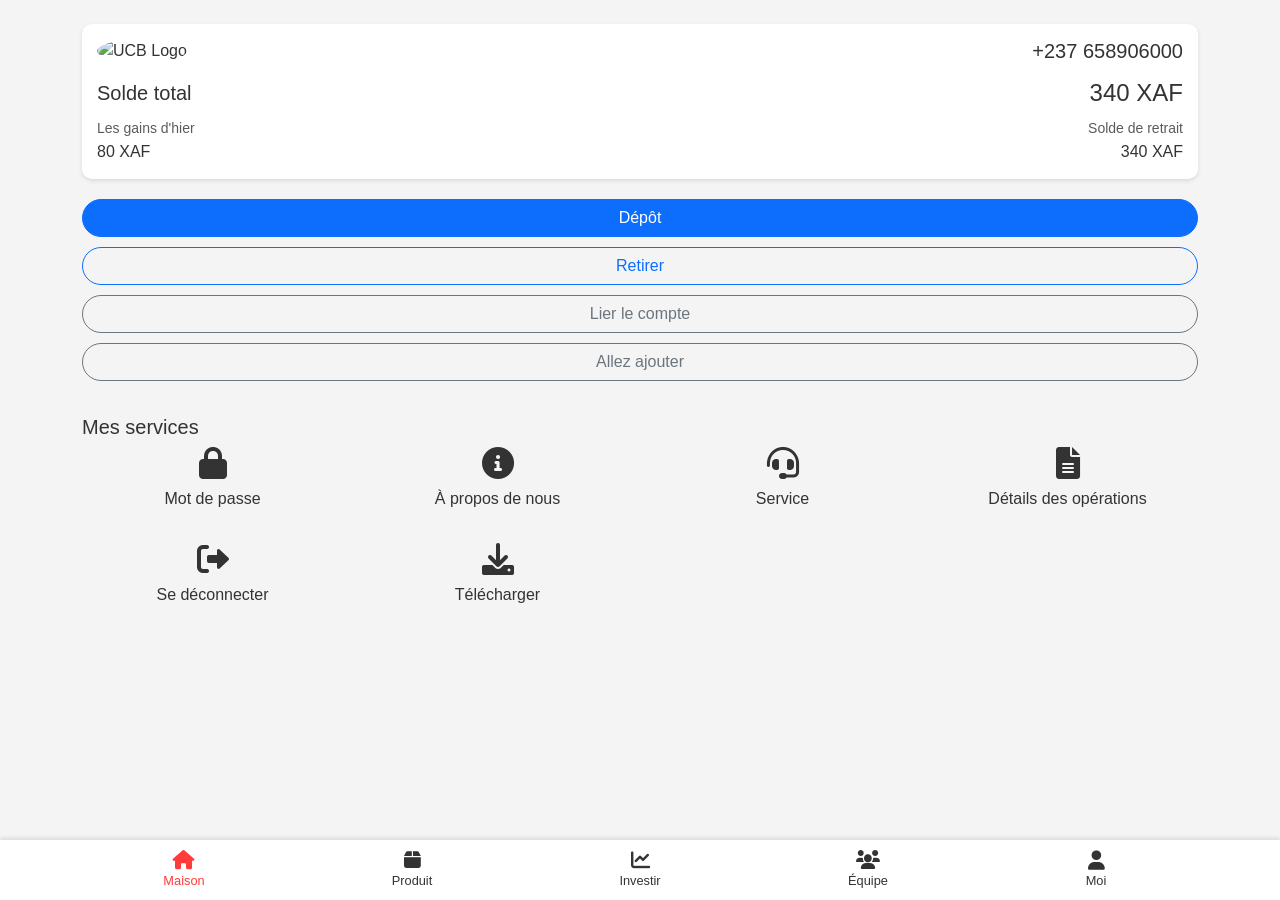
==== dashboard.html @ 43a37ea9 "Add files via upload" ====
<!DOCTYPE html>
<html lang="fr">
<head>
    <meta charset="UTF-8">
    <meta name="viewport" content="width=device-width, initial-scale=1.0">
    <title>UCB Dashboard</title>
    <link href="https://cdn.jsdelivr.net/npm/bootstrap@5.1.3/dist/css/bootstrap.min.css" rel="stylesheet">
    <link href="https://cdnjs.cloudflare.com/ajax/libs/font-awesome/6.0.0-beta3/css/all.min.css" rel="stylesheet">
    <style>
        :root {
            --primary-color: #ff3b3b;
            --secondary-color: #1e1e1e;
            --background-color: #f4f4f4;
            --text-color: #333333;
        }
        body {
            font-family: Arial, sans-serif;
            background-color: var(--background-color);
            color: var(--text-color);
            padding-bottom: 70px;
        }
        .balance-card {
            background-color: white;
            border-radius: 10px;
            padding: 15px;
            margin-bottom: 20px;
            box-shadow: 0 2px 4px rgba(0,0,0,0.1);
        }
        .action-buttons .btn {
            border-radius: 20px;
            margin-bottom: 10px;
        }
        .bottom-nav {
            background-color: white;
            position: fixed;
            bottom: 0;
            width: 100%;
            padding: 10px 0;
            box-shadow: 0 -2px 4px rgba(0,0,0,0.1);
        }
        .bottom-nav .nav-link {
            color: var(--text-color);
            text-align: center;
            font-size: 0.8rem;
        }
        .bottom-nav .nav-link i {
            font-size: 1.2rem;
            display: block;
            margin-bottom: 2px;
        }
        .bottom-nav .nav-link.active {
            color: var(--primary-color);
        }
        .machine-card {
            background-color: white;
            border-radius: 10px;
            padding: 15px;
            margin-bottom: 20px;
            box-shadow: 0 2px 4px rgba(0,0,0,0.1);
        }
    </style>
</head>
<body>
    <div class="container mt-4 mb-5">
        <div id="homePage">
            <div class="balance-card">
                <div class="d-flex justify-content-between align-items-center mb-3">
                    <img src="https://via.placeholder.com/50" alt="UCB Logo" class="rounded-circle">
                    <span id="userPhone" class="h5 mb-0">+237 658906000</span>
                </div>
                <div class="d-flex justify-content-between align-items-center mb-2">
                    <h5 class="mb-0">Solde total</h5>
                    <span id="totalBalance" class="h4 mb-0">340 XAF</span>
                </div>
                <div class="d-flex justify-content-between">
                    <div>
                        <small class="text-muted">Les gains d'hier</small>
                        <p id="yesterdayEarnings" class="mb-0">80 XAF</p>
                    </div>
                    <div class="text-end">
                        <small class="text-muted">Solde de retrait</small>
                        <p id="withdrawalBalance" class="mb-0">340 XAF</p>
                    </div>
                </div>
            </div>

            <div class="action-buttons">
                <button class="btn btn-primary w-100" onclick="makeDeposit()">Dépôt</button>
                <button class="btn btn-outline-primary w-100" onclick="makeWithdrawal()">Retirer</button>
                <button class="btn btn-outline-secondary w-100" onclick="linkAccount()">Lier le compte</button>
                <button class="btn btn-outline-secondary w-100" onclick="showMachines()">Allez ajouter</button>
            </div>

            <div class="mt-4">
                <h5>Mes services</h5>
                <div class="row">
                    <div class="col-3 text-center">
                        <i class="fas fa-lock fa-2x mb-2"></i>
                        <p>Mot de passe</p>
                    </div>
                    <div class="col-3 text-center">
                        <i class="fas fa-info-circle fa-2x mb-2"></i>
                        <p>À propos de nous</p>
                    </div>
                    <div class="col-3 text-center">
                        <i class="fas fa-headset fa-2x mb-2"></i>
                        <p>Service</p>
                    </div>
                    <div class="col-3 text-center">
                        <i class="fas fa-file-alt fa-2x mb-2"></i>
                        <p>Détails des opérations</p>
                    </div>
                </div>
                <div class="row mt-3">
                    <div class="col-3 text-center">
                        <i class="fas fa-sign-out-alt fa-2x mb-2"></i>
                        <p>Se déconnecter</p>
                    </div>
                    <div class="col-3 text-center">
                        <i class="fas fa-download fa-2x mb-2"></i>
                        <p>Télécharger</p>
                    </div>
                </div>
            </div>
        </div>

        <div id="machinesPage" style="display: none;">
            <h2 class="mb-4">Machines (Bouteilles UCB)</h2>
            <div id="machinesList">
                <!-- Machines will be dynamically added here -->
            </div>
            <button class="btn btn-primary mt-4" onclick="addMachine()">
                <i class="fas fa-plus-circle me-2"></i>Ajouter une nouvelle machine
            </button>
        </div>

        <div id="productPage" style="display: none;">
            <h2>Page Produit</h2>
            <p>Contenu de la page produit à implémenter.</p>
        </div>

        <div id="investPage" style="display: none;">
            <h2>Page Investissement</h2>
            <p>Contenu de la page investissement à implémenter.</p>
        </div>

        <div id="teamPage" style="display: none;">
            <h2>Page Équipe</h2>
            <p>Contenu de la page équipe à implémenter.</p>
        </div>

        <div id="profilePage" style="display: none;">
            <h2>Page Profil</h2>
            <p>Contenu de la page profil à implémenter.</p>
        </div>
    </div>

    <nav class="bottom-nav">
        <div class="container">
            <div class="row">
                <div class="col">
                    <a class="nav-link active" href="#" onclick="showPage('home')">
                        <i class="fas fa-home"></i>
                        Maison
                    </a>
                </div>
                <div class="col">
                    <a class="nav-link" href="#" onclick="showPage('product')">
                        <i class="fas fa-box"></i>
                        Produit
                    </a>
                </div>
                <div class="col">
                    <a class="nav-link" href="#" onclick="showPage('invest')">
                        <i class="fas fa-chart-line"></i>
                        Investir
                    </a>
                </div>
                <div class="col">
                    <a class="nav-link" href="#" onclick="showPage('team')">
                        <i class="fas fa-users"></i>
                        Équipe
                    </a>
                </div>
                <div class="col">
                    <a class="nav-link" href="#" onclick="showPage('profile')">
                        <i class="fas fa-user"></i>
                        Moi
                    </a>
                </div>
            </div>
        </div>
    </nav>

    <script src="https://cdn.jsdelivr.net/npm/bootstrap@5.1.3/dist/js/bootstrap.bundle.min.js"></script>
    <script>
        const machines = [
            { id: 1, name: "VIP 1", capacity: 10, status: "Disponible", price: 100, dailyReturn: 0.5 },
            { id: 2, name: "VIP 2", capacity: 20, status: "En maintenance", price: 200, dailyReturn: 0.7 },
            { id: 3, name: "VIP 3", capacity: 30, status: "Disponible", price: 300, dailyReturn: 1.0 },
        ];

        function showPage(pageName) {
            const pages = ['home', 'machines', 'product', 'invest', 'team', 'profile'];
            pages.forEach(page => {
                document.getElementById(`${page}Page`).style.display = 'none';
            });
            document.getElementById(`${pageName}Page`).style.display = 'block';

            // Update active nav link
            const navLinks = document.querySelectorAll('.bottom-nav .nav-link');
            navLinks.forEach(link => link.classList.remove('active'));
            event.currentTarget.classList.add('active');
        }

        function makeDeposit() {
            alert("Fonctionnalité de dépôt à implémenter");
        }

        function makeWithdrawal() {
            alert("Fonctionnalité de retrait à implémenter");
        }

        function linkAccount() {
            alert("Fonctionnalité de liaison de compte à implémenter");
        }

        function showMachines() {
            showPage('machines');
            updateMachinesList();
        }

        function updateMachinesList() {
            const machinesList = document.getElementById('machinesList');
            machinesList.innerHTML = '';
            machines.forEach(machine => {
                machinesList.innerHTML += `
                    <div class="machine-card">
                        <h3>${machine.name}</h3>
                        <p>Capacité: ${machine.capacity} litres</p>
                        <p>Statut: ${machine.status}</p>
                        <p>Prix: ${machine.price} XAF</p>
                        <p>Retour quotidien: ${machine.dailyReturn}%</p>
                        <button class="btn btn-primary" onclick="manageMachine(${machine.id})">Gérer</button>
                    </div>
                `;
            });
        }

        function addMachine() {
            const newMachine = {
                id: machines.length + 1,
                name: `VIP ${machines.length + 1}`,
                capacity: 10 * (machines.length + 1),
                status: "Disponible",
                price: 100 * (machines.length + 1),
                dailyReturn: 0.5 * (machines.length + 1)
            };
            machines.push(newMachine);
            updateMachinesList();
            alert(`Nouvelle machine ${newMachine.name} ajoutée avec succès!`);
        }

        function manageMachine(machineId) {
            const machine = machines.find(m => m.id === machineId);
            if (machine) {
                alert(`Gestion de la machine ${machine.name}\nStatut actuel: ${machine.status}`);
                // Implement machine management functionality here
            }
        }

        document.addEventListener("DOMContentLoaded", function() {
            updateMachinesList();
        });
    </script>
</body>
</html>
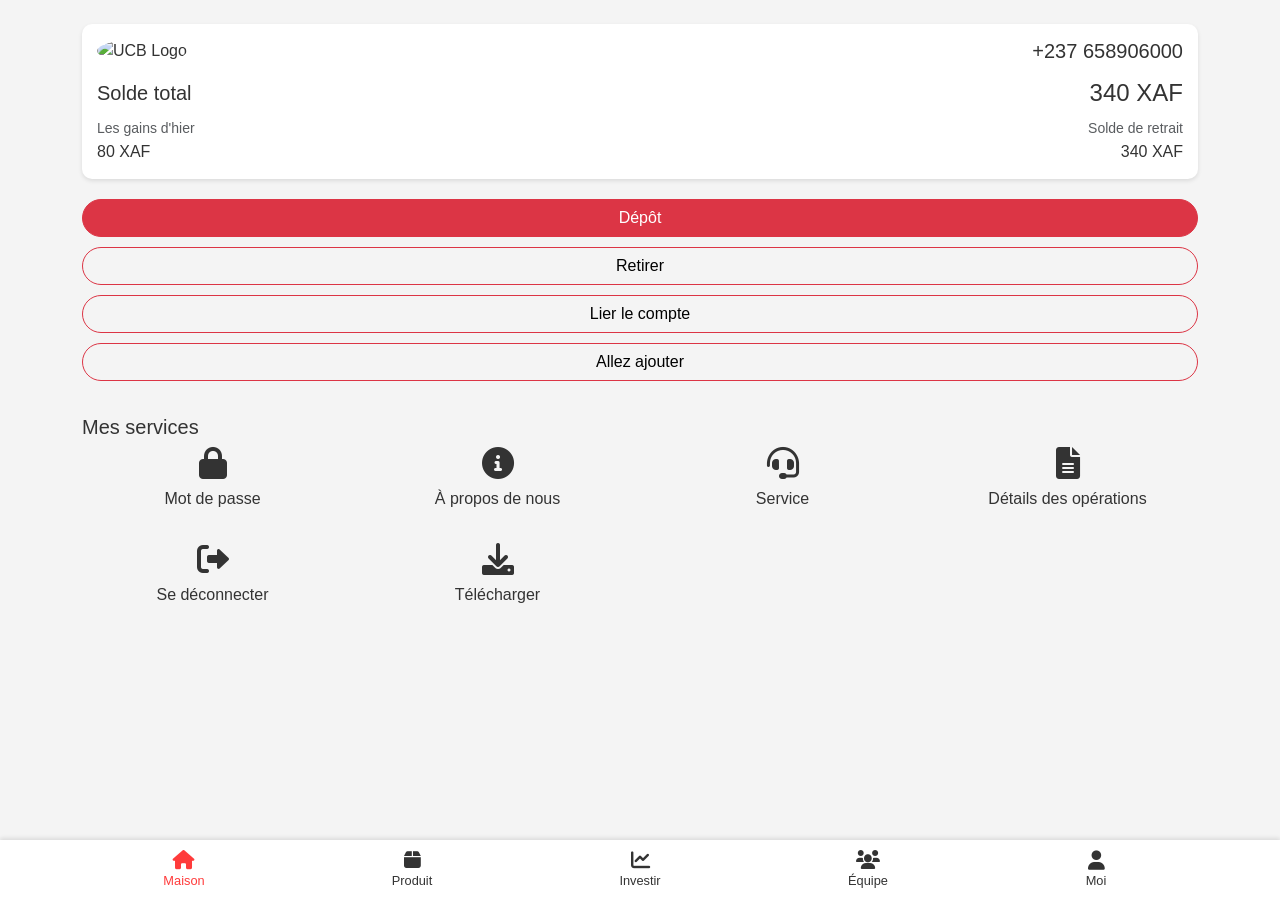
==== commit c817e4e3: "ajout de bd" ====
--- a/dashboard.html
+++ b/dashboard.html
@@ -3,7 +3,7 @@
 <head>
     <meta charset="UTF-8">
     <meta name="viewport" content="width=device-width, initial-scale=1.0">
-    <title>UCB Dashboard</title>
+    <title>UCB - Plateforme d'investissement en ligne</title>
     <link href="https://cdn.jsdelivr.net/npm/bootstrap@5.1.3/dist/css/bootstrap.min.css" rel="stylesheet">
     <link href="https://cdnjs.cloudflare.com/ajax/libs/font-awesome/6.0.0-beta3/css/all.min.css" rel="stylesheet">
     <style>
@@ -85,10 +85,10 @@
             </div>
 
             <div class="action-buttons">
-                <button class="btn btn-primary w-100" onclick="makeDeposit()">Dépôt</button>
-                <button class="btn btn-outline-primary w-100" onclick="makeWithdrawal()">Retirer</button>
-                <button class="btn btn-outline-secondary w-100" onclick="linkAccount()">Lier le compte</button>
-                <button class="btn btn-outline-secondary w-100" onclick="showMachines()">Allez ajouter</button>
+                <button class="btn btn-danger w-100" onclick="makeDeposit()">Dépôt</button>
+                <button class="btn btn-outline-danger w-100" style="color: black;" onclick="makeWithdrawal()">Retirer</button>
+                <button class="btn btn-outline-danger w-100" style="color: black;" onclick="linkAccount()">Lier le compte</button>
+                <button class="btn btn-outline-danger w-100" style="color: black;" onclick="showMachines()">Allez ajouter</button>
             </div>
 
             <div class="mt-4">
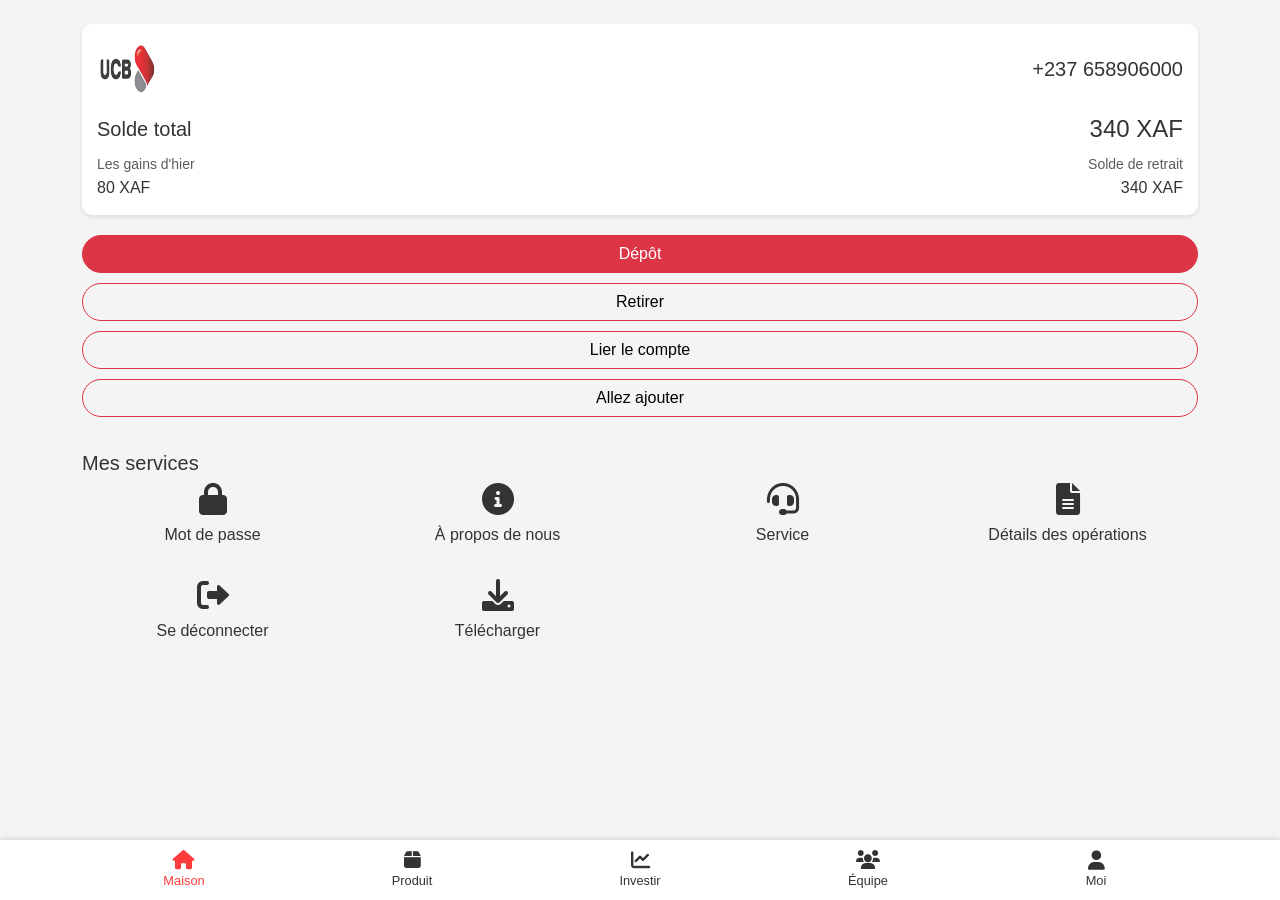
==== commit 0f85e05f: "toutes les pages" ====
--- a/dashboard.html
+++ b/dashboard.html
@@ -65,7 +65,7 @@
         <div id="homePage">
             <div class="balance-card">
                 <div class="d-flex justify-content-between align-items-center mb-3">
-                    <img src="https://via.placeholder.com/50" alt="UCB Logo" class="rounded-circle">
+                    <img src="ucb.png" width="60" height="60" alt="UCB Logo" class="rounded-circle">
                     <span id="userPhone" class="h5 mb-0">+237 658906000</span>
                 </div>
                 <div class="d-flex justify-content-between align-items-center mb-2">
@@ -165,25 +165,25 @@
                     </a>
                 </div>
                 <div class="col">
-                    <a class="nav-link" href="#" onclick="showPage('product')">
+                    <a class="nav-link" href="produit.html" ><!--onclick="showPage('product')"-->
                         <i class="fas fa-box"></i>
                         Produit
                     </a>
                 </div>
                 <div class="col">
-                    <a class="nav-link" href="#" onclick="showPage('invest')">
+                    <a class="nav-link" href="investir.html" ><!--onclick="showPage('invest')"-->
                         <i class="fas fa-chart-line"></i>
                         Investir
                     </a>
                 </div>
                 <div class="col">
-                    <a class="nav-link" href="#" onclick="showPage('team')">
+                    <a class="nav-link" href="equipe.html" > <!--onclick="showPage('team')"-->
                         <i class="fas fa-users"></i>
                         Équipe
                     </a>
                 </div>
                 <div class="col">
-                    <a class="nav-link" href="#" onclick="showPage('profile')">
+                    <a class="nav-link" href="profil.html" > <!--onclick="showPage('profile')"-->
                         <i class="fas fa-user"></i>
                         Moi
                     </a>
